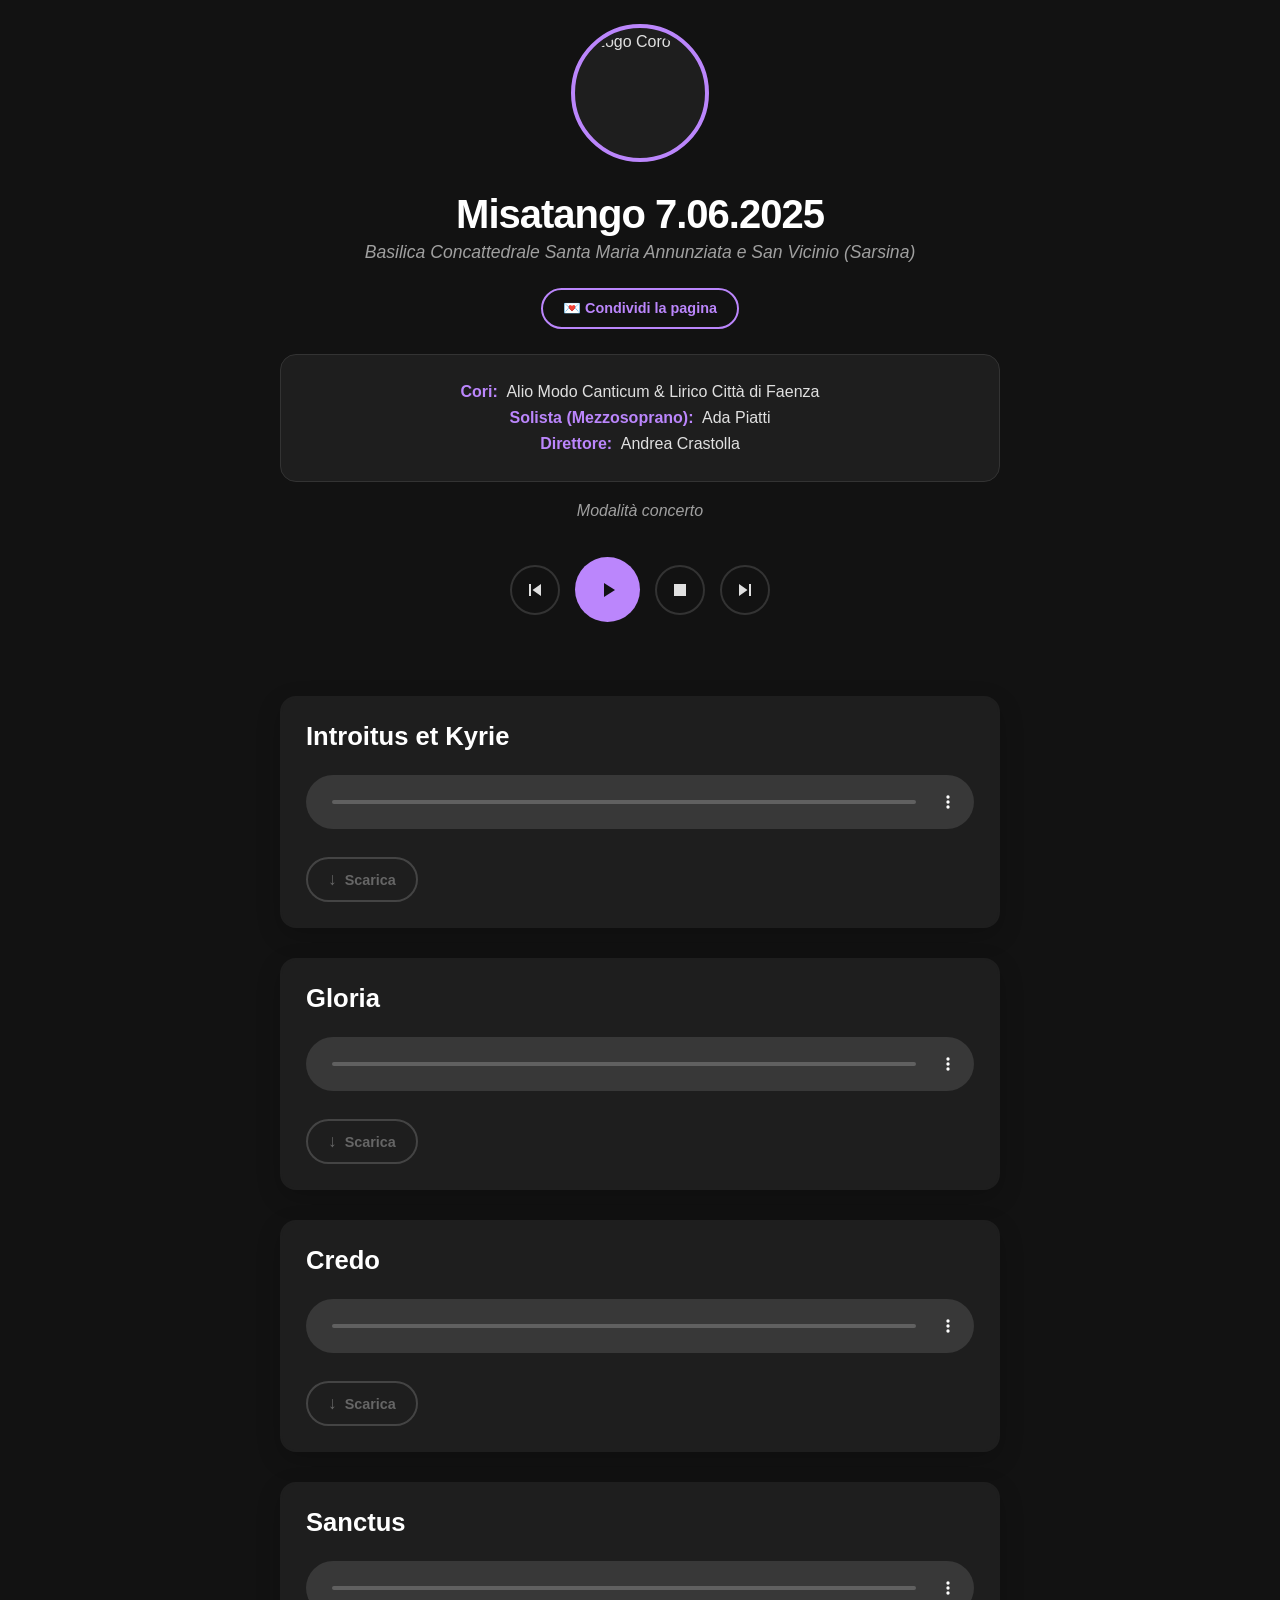
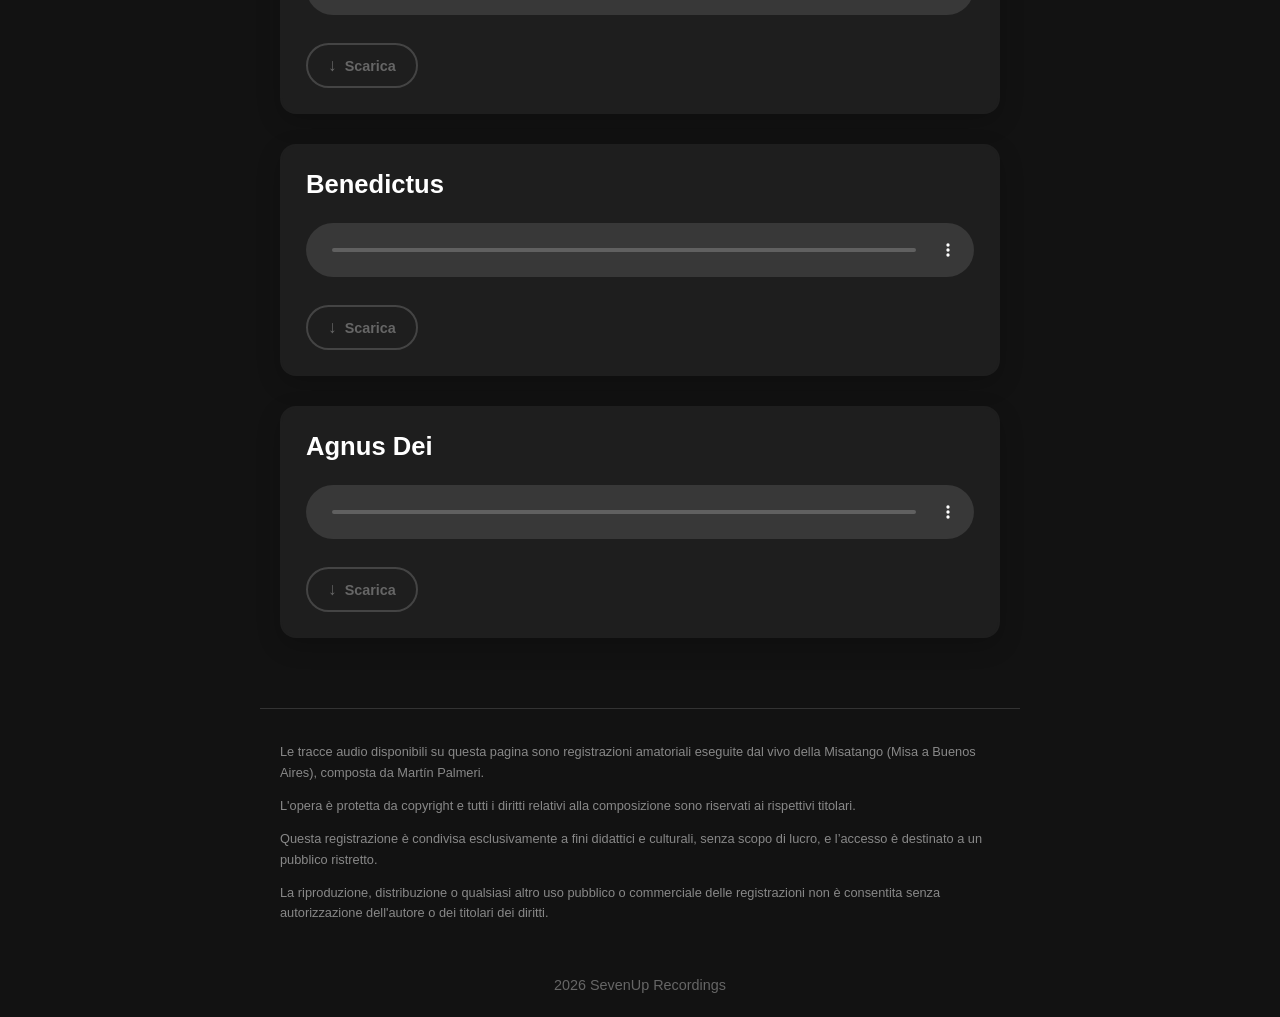
==== index.html @ d0f2bb81 "Update index.html" ====
<!DOCTYPE html>
<html lang="it">
<head>
    <meta charset="UTF-8">
    <meta name="viewport" content="width=device-width, initial-scale=1.0">
    <title>Misatango - Alio Modo Canticum</title>

    <!-- LINK ALLA FAVICON -->
    <link rel="apple-touch-icon" sizes="180x180" href="/apple-touch-icon.png">
    <link rel="icon" type="image/png" sizes="32x32" href="/favicon-32x32.png">
    <link rel="icon" type="image/png" sizes="16x16" href="/favicon-16x16.png">
    <link rel="icon" type="image/x-icon" href="/favicon.ico">
    
    <style>
        :root {
            --background-color: #121212; --card-background: #1E1E1E; --accent-color: #BB86FC;
            --primary-text-color: #E0E0E0; --secondary-text-color: #A0A0A0; --border-color: #333333;
        }
        @import url('https://fonts.googleapis.com/css2?family=Inter:wght@400;500;700&display=swap');
        html { color-scheme: dark; scroll-behavior: smooth; }
        body {
            font-family: 'Inter', 'Segoe UI', sans-serif; background-color: var(--background-color);
            color: var(--primary-text-color); margin: 0; padding: 24px;
            display: flex; flex-direction: column; align-items: center;
        }
        .container { width: 100%; max-width: 720px; }
        
        .header-logo {
            display: block; margin: 0 auto 30px auto; width: 120px; height: 120px;
            border-radius: 50%; border: 4px solid var(--accent-color); padding: 5px;
            background-color: var(--card-background);
        }
        .main-title { color: #FFFFFF; text-align: center; font-size: 2.5em; margin-bottom: 5px; font-weight: 700; letter-spacing: -1px; }
        .concert-location { text-align: center; color: var(--secondary-text-color); margin-top: 0; margin-bottom: 25px; font-size: 1.1em; font-style: italic; }
        #share-playlist-btn {
            display: block; margin: 0 auto 25px auto; cursor: pointer; background-color: transparent;
            color: var(--accent-color); border: 2px solid var(--accent-color); padding: 10px 20px; border-radius: 50px;
            font-weight: 700; transition: all 0.3s ease; font-size: 0.9em;
        }
        #share-playlist-btn:hover { background-color: var(--accent-color); color: #121212; }

        .concert-info { text-align: center; margin-bottom: 20px; padding: 20px; background-color: var(--card-background); border-radius: 16px; border: 1px solid var(--border-color); }
        .concert-info p { margin: 8px 0; font-size: 1em; }
        .concert-info strong { font-weight: 700; color: var(--accent-color); margin-right: 5px; }

        .playlist-label { text-align: center; font-style: italic; color: var(--secondary-text-color); margin-top: 20px; margin-bottom: 5px; }
        #playlist-timer { text-align: center; font-family: 'Courier New', Courier, monospace; color: var(--secondary-text-color); margin-bottom: 15px; font-size: 0.9em; min-height: 1.2em; transition: opacity 0.3s; }
        .playlist-controls { display: flex; align-items: center; justify-content: center; gap: 15px; }
        .playlist-controls button {
            background-color: transparent; border: 2px solid var(--border-color); color: var(--primary-text-color);
            width: 50px; height: 50px; border-radius: 50%; display: flex; align-items: center; justify-content: center; 
            cursor: pointer; transition: all 0.2s ease;
        }
        .playlist-controls button svg { width: 24px; height: 24px; fill: currentColor; }
        .playlist-controls button:hover { border-color: var(--accent-color); color: var(--accent-color); }
        #playlist-play-pause { width: 65px; height: 65px; background-color: var(--accent-color); color: #121212; border: none; }
        #playlist-play-pause:hover { background-color: #A162F7; }
        #current-track-title { text-align: center; color: var(--accent-color); font-style: italic; margin-top: 15px; margin-bottom: 40px; min-height: 1.2em; transition: opacity 0.3s ease; }
        .brano { background-color: var(--card-background); border: 2px solid var(--card-background); border-radius: 16px; padding: 24px; margin-bottom: 30px; box-shadow: 0 8px 24px rgba(0, 0, 0, 0.2); transition: border-color 0.4s ease, box-shadow 0.4s ease; }
        .brano.is-playing { border-color: var(--accent-color); box-shadow: 0 0 25px rgba(187, 134, 252, 0.2); }
        .brano h2 { margin-top: 0; font-size: 1.6em; color: #FFFFFF; font-weight: 700; margin-bottom: 24px; }
        audio { width: 100%; margin-bottom: 24px; accent-color: var(--accent-color); }
        .brano-actions { display: flex; }
        .action-btn.disabled { display: inline-flex; align-items: center; justify-content: center; cursor: not-allowed; background-color: transparent; border: 2px solid #444; color: #666; padding: 10px 20px; border-radius: 50px; font-weight: 700; font-size: 0.9em; }
        .action-btn.disabled .icon { margin-right: 8px; font-size: 1.2em; }
        .disclaimer { text-align: left; padding: 20px; margin-top: 40px; border-top: 1px solid var(--border-color); color: #888; font-size: 0.8em; line-height: 1.6; }
        footer { text-align: center; margin-top: 20px; color: #666; font-size: 0.9em; }
    </style>
</head>
<body>
    <div class="container">
        <img src="https://raw.githubusercontent.com/SevenUp88/Alio-Modo-Canticum/main/sevenup3.png" alt="Logo Coro" class="header-logo">
        <h1 class="main-title">Misatango 7.06.2025</h1>
        <p class="concert-location">Basilica Concattedrale Santa Maria Annunziata e San Vicinio (Sarsina)</p>
        <button id="share-playlist-btn">💌 Condividi la pagina</button>

        <div class="concert-info">
            <p><strong>Cori:</strong> Alio Modo Canticum & Lirico Città di Faenza</p>
            <p><strong>Solista (Mezzosoprano):</strong> Ada Piatti</p>
            <p><strong>Direttore:</strong> Andrea Crastolla</p>
        </div>

        <p class="playlist-label">Modalità concerto</p>
        <div id="playlist-timer"> </div>
        <div class="playlist-controls">
            <button id="playlist-prev" title="Brano Precedente"><svg viewBox="0 0 24 24"><path d="M6 6h2v12H6zm3.5 6l8.5 6V6z"></path></svg></button>
            <button id="playlist-play-pause" title="Avvia/Pausa Concerto">
                <svg class="icon-play" viewBox="0 0 24 24"><path d="M8 5v14l11-7z"></path></svg>
                <svg class="icon-pause" style="display:none;" viewBox="0 0 24 24"><path d="M6 19h4V5H6v14zm8-14v14h4V5h-4z"></path></svg>
            </button>
            <button id="playlist-stop" title="Ferma Concerto"><svg viewBox="0 0 24 24"><path d="M6 6h12v12H6z"></path></svg></button>
            <button id="playlist-next" title="Brano Successivo"><svg viewBox="0 0 24 24"><path d="M6 18l8.5-6L6 6v12zM16 6v12h2V6h-2z"></path></svg></button>
        </div>
        <p id="current-track-title"> </p>
        
        <!-- BRANI con preload="metadata" -->
        <div class="brano"><h2>Introitus et Kyrie</h2><audio controls controlsList="nodownload" preload="metadata" src="https://raw.githubusercontent.com/SevenUp88/Alio-Modo-Canticum/main/Concerti/2025/Misatango%20-%207.06.25/1.%20Introitus%20et%20Kyrie%20.mp3"></audio><div class="brano-actions"><button class="action-btn disabled"><span class="icon">↓</span> Scarica</button></div></div>
        <div class="brano"><h2>Gloria</h2><audio controls controlsList="nodownload" preload="metadata" src="https://raw.githubusercontent.com/SevenUp88/Alio-Modo-Canticum/main/Concerti/2025/Misatango%20-%207.06.25/2.%20Gloria%20.mp3"></audio><div class="brano-actions"><button class="action-btn disabled"><span class="icon">↓</span> Scarica</button></div></div>
        <div class="brano"><h2>Credo</h2><audio controls controlsList="nodownload" preload="metadata" src="https://raw.githubusercontent.com/SevenUp88/Alio-Modo-Canticum/main/Concerti/2025/Misatango%20-%207.06.25/3.%20Credo%20.mp3"></audio><div class="brano-actions"><button class="action-btn disabled"><span class="icon">↓</span> Scarica</button></div></div>
        <div class="brano"><h2>Sanctus</h2><audio controls controlsList="nodownload" preload="metadata" src="https://raw.githubusercontent.com/SevenUp88/Alio-Modo-Canticum/main/Concerti/2025/Misatango%20-%207.06.25/4.%20Sanctus%20.mp3"></audio><div class="brano-actions"><button class="action-btn disabled"><span class="icon">↓</span> Scarica</button></div></div>
        <div class="brano"><h2>Benedictus</h2><audio controls controlsList="nodownload" preload="metadata" src="https://raw.githubusercontent.com/SevenUp88/Alio-Modo-Canticum/main/Concerti/2025/Misatango%20-%207.06.25/5.%20Benedictus%20.mp3"></audio><div class="brano-actions"><button class="action-btn disabled"><span class="icon">↓</span> Scarica</button></div></div>
        <div class="brano"><h2>Agnus Dei</h2><audio controls controlsList="nodownload" preload="metadata" src="https://raw.githubusercontent.com/SevenUp88/Alio-Modo-Canticum/main/Concerti/2025/Misatango%20-%207.06.25/6.%20Agnus%20Dei%20.mp3"></audio><div class="brano-actions"><button class="action-btn disabled"><span class="icon">↓</span> Scarica</button></div></div>
    </div>
    
    <div class="container disclaimer">
        <p>Le tracce audio disponibili su questa pagina sono registrazioni amatoriali eseguite dal vivo della Misatango (Misa a Buenos Aires), composta da Martín Palmeri.</p>
        <p>L'opera è protetta da copyright e tutti i diritti relativi alla composizione sono riservati ai rispettivi titolari.</p>
        <p>Questa registrazione è condivisa esclusivamente a fini didattici e culturali, senza scopo di lucro, e l’accesso è destinato a un pubblico ristretto.</p>
        <p>La riproduzione, distribuzione o qualsiasi altro uso pubblico o commerciale delle registrazioni non è consentita senza autorizzazione dell'autore o dei titolari dei diritti.</p>
    </div>
    
    <footer id="footer-text"></footer>

    <script>
        document.addEventListener('DOMContentLoaded', () => {
            
            const audioPlayers = Array.from(document.querySelectorAll('audio'));
            const playPauseBtn = document.getElementById('playlist-play-pause');
            const iconPlay = playPauseBtn.querySelector('.icon-play');
            const iconPause = playPauseBtn.querySelector('.icon-pause');
            const stopBtn = document.getElementById('playlist-stop');
            const nextBtn = document.getElementById('playlist-next');
            const prevBtn = document.getElementById('playlist-prev');
            const currentTrackTitleEl = document.getElementById('current-track-title');
            const timerEl = document.getElementById('playlist-timer');

            let currentAudio = audioPlayers[0];
            let isConcertMode = false;
            const SAVED_VOLUME_KEY = 'SevernUpPlayerVolume';
            
            // LA REGOLA FERREA: UN SOLO AUDIO ALLA VOLTA
            document.addEventListener('play', (event) => {
                const playingAudio = event.target;
                audioPlayers.forEach(audio => { if (audio !== playingAudio) { audio.pause(); }});
                
                // Aggiorna lo stato corrente
                currentAudio = playingAudio;
                
                // Disattiva la modalità concerto se l'utente clicca manualmente un player
                if (!playerIsPlayingInConcertMode(currentAudio)) {
                    isConcertMode = false;
                }
                updateUI();
                updateMediaSession();
            }, true);
            
            // FUNZIONI DI SUPPORTO
            function formatTime(seconds) {
                const min = Math.floor(seconds / 60); const sec = Math.floor(seconds % 60);
                return `${min}:${sec.toString().padStart(2, '0')}`;
            }

            function playTrack(index) {
                if (index < 0) { index = audioPlayers.length - 1; }
                if (index >= audioPlayers.length) { index = 0; }
                
                const trackToPlay = audioPlayers[index];
                trackToPlay.closest('.brano').classList.add('concert-mode-active');
                trackToPlay.play();
            }

            function updateUI() {
                const isPlaying = currentAudio && !currentAudio.paused;
                iconPlay.style.display = isPlaying ? 'none' : 'block';
                iconPause.style.display = isPlaying ? 'block' : 'none';
                
                document.querySelectorAll('.brano.is-playing').forEach(el => el.classList.remove('is-playing'));
                if (isPlaying) { currentAudio.closest('.brano').classList.add('is-playing'); }
                
                if (isPlaying && isConcertMode) {
                    currentTrackTitleEl.textContent = currentAudio.closest('.brano').querySelector('h2').textContent;
                    timerEl.style.display = 'block';
                } else {
                    currentTrackTitleEl.innerHTML = ' ';
                    timerEl.style.display = 'none';
                }
            }
            
            function stopHard() {
                isConcertMode = false;
                audioPlayers.forEach(p => { p.pause(); p.currentTime = 0; });
                updateUI();
            }

            function playerIsPlayingInConcertMode(player) {
                return player.closest('.brano').classList.contains('concert-mode-active');
            }
            
            // GESTIONE CONTROLLI PRINCIPALI
            playPauseBtn.addEventListener('click', () => {
                if (currentAudio.paused) {
                    // Se avvio da fermo, parto sempre dal primo brano in modalità concerto
                    if(!isConcertMode) currentAudio = audioPlayers[0];
                    isConcertMode = true;
                    playTrack(audioPlayers.indexOf(currentAudio));
                } else {
                    isConcertMode = false;
                    currentAudio.pause();
                }
            });
            stopBtn.addEventListener('click', stopHard);
            nextBtn.addEventListener('click', () => { changeTrack(1); });
            prevBtn.addEventListener('click', () => { changeTrack(-1); });

            function changeTrack(direction){
                 isConcertMode = true;
                 const currentIndex = audioPlayers.indexOf(currentAudio);
                 playTrack(currentIndex + direction);
            }

            // GESTIONE PLAYER INDIVIDUALI E OTTIMIZZAZIONI
            audioPlayers.forEach(player => {
                player.addEventListener('pause', updateUI);
                player.addEventListener('ended', () => { if (isConcertMode) { changeTrack(1); } else { updateUI(); }});
                player.addEventListener('timeupdate', () => { if(isConcertMode && currentAudio === player){ const duration = isNaN(player.duration) ? 0 : player.duration; timerEl.textContent = `${formatTime(player.currentTime)} / ${formatTime(duration)}`; }});
                player.addEventListener('volumechange', () => { localStorage.setItem(SAVED_VOLUME_KEY, player.volume); });
            });
            
            const savedVolume = localStorage.getItem(SAVED_VOLUME_KEY);
            if (savedVolume !== null) { audioPlayers.forEach(p => p.volume = savedVolume); }

            // GESTIONE BACKGROUND PLAY E NOTIFICHE
            function updateMediaSession() {
                if ('mediaSession' in navigator) {
                    const branoDiv = currentAudio.closest('.brano');
                    const title = branoDiv.querySelector('h2').textContent;
                    navigator.mediaSession.metadata = new MediaMetadata({
                        title: title, artist: 'Alio Modo Canticum & Coro Lirico Città di Faenza',
                        album: 'Misatango', artwork: [{ src: document.querySelector('.header-logo').src }]
                    });
                    navigator.mediaSession.setActionHandler('play', () => playPauseBtn.click());
                    navigator.mediaSession.setActionHandler('pause', () => playPauseBtn.click());
                    navigator.mediaSession.setActionHandler('stop', () => stopBtn.click());
                    navigator.mediaSession.setActionHandler('previoustrack', () => prevBtn.click());
                    navigator.mediaSession.setActionHandler('nexttrack', () => nextBtn.click());
                }
            }

            // UTILITIES FINALI
            document.getElementById('footer-text').innerHTML = ` ${new Date().getFullYear()} SevenUp Recordings`;
            document.querySelectorAll('.action-btn.disabled').forEach(b => { b.addEventListener('click', e => { e.preventDefault(); alert('Il download è momentaneamente disabilitato.'); }); });
            document.getElementById('share-playlist-btn').addEventListener('click', () => {
                 const shareData = { title: 'Archivio Brani: Misatango', url: window.location.href };
                if (navigator.share) navigator.share(shareData); else navigator.clipboard.writeText(shareData.url).then(() => alert('Link copiato!'));
            });
        });
    </script>
</body>
</html>
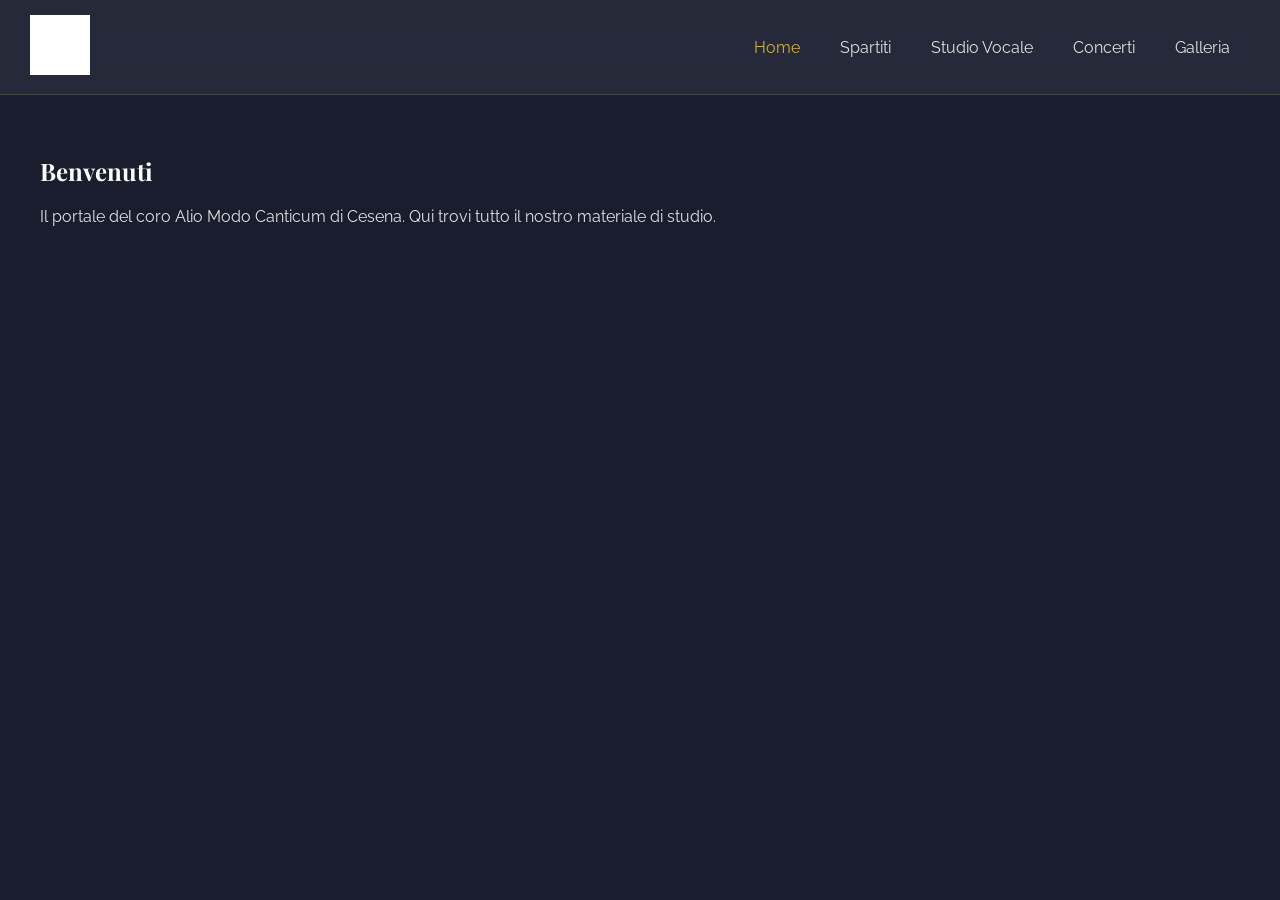
==== commit 4317f9b4: "Add files via upload" ====
--- a/index.html
+++ b/index.html
@@ -3,247 +3,93 @@
 <head>
     <meta charset="UTF-8">
     <meta name="viewport" content="width=device-width, initial-scale=1.0">
-    <title>Misatango - Alio Modo Canticum</title>
-
-    <!-- LINK ALLA FAVICON -->
-    <link rel="apple-touch-icon" sizes="180x180" href="/apple-touch-icon.png">
-    <link rel="icon" type="image/png" sizes="32x32" href="/favicon-32x32.png">
-    <link rel="icon" type="image/png" sizes="16x16" href="/favicon-16x16.png">
-    <link rel="icon" type="image/x-icon" href="/favicon.ico">
-    
-    <style>
-        :root {
-            --background-color: #121212; --card-background: #1E1E1E; --accent-color: #BB86FC;
-            --primary-text-color: #E0E0E0; --secondary-text-color: #A0A0A0; --border-color: #333333;
-        }
-        @import url('https://fonts.googleapis.com/css2?family=Inter:wght@400;500;700&display=swap');
-        html { color-scheme: dark; scroll-behavior: smooth; }
-        body {
-            font-family: 'Inter', 'Segoe UI', sans-serif; background-color: var(--background-color);
-            color: var(--primary-text-color); margin: 0; padding: 24px;
-            display: flex; flex-direction: column; align-items: center;
-        }
-        .container { width: 100%; max-width: 720px; }
-        
-        .header-logo {
-            display: block; margin: 0 auto 30px auto; width: 120px; height: 120px;
-            border-radius: 50%; border: 4px solid var(--accent-color); padding: 5px;
-            background-color: var(--card-background);
-        }
-        .main-title { color: #FFFFFF; text-align: center; font-size: 2.5em; margin-bottom: 5px; font-weight: 700; letter-spacing: -1px; }
-        .concert-location { text-align: center; color: var(--secondary-text-color); margin-top: 0; margin-bottom: 25px; font-size: 1.1em; font-style: italic; }
-        #share-playlist-btn {
-            display: block; margin: 0 auto 25px auto; cursor: pointer; background-color: transparent;
-            color: var(--accent-color); border: 2px solid var(--accent-color); padding: 10px 20px; border-radius: 50px;
-            font-weight: 700; transition: all 0.3s ease; font-size: 0.9em;
-        }
-        #share-playlist-btn:hover { background-color: var(--accent-color); color: #121212; }
-
-        .concert-info { text-align: center; margin-bottom: 20px; padding: 20px; background-color: var(--card-background); border-radius: 16px; border: 1px solid var(--border-color); }
-        .concert-info p { margin: 8px 0; font-size: 1em; }
-        .concert-info strong { font-weight: 700; color: var(--accent-color); margin-right: 5px; }
-
-        .playlist-label { text-align: center; font-style: italic; color: var(--secondary-text-color); margin-top: 20px; margin-bottom: 5px; }
-        #playlist-timer { text-align: center; font-family: 'Courier New', Courier, monospace; color: var(--secondary-text-color); margin-bottom: 15px; font-size: 0.9em; min-height: 1.2em; transition: opacity 0.3s; }
-        .playlist-controls { display: flex; align-items: center; justify-content: center; gap: 15px; }
-        .playlist-controls button {
-            background-color: transparent; border: 2px solid var(--border-color); color: var(--primary-text-color);
-            width: 50px; height: 50px; border-radius: 50%; display: flex; align-items: center; justify-content: center; 
-            cursor: pointer; transition: all 0.2s ease;
-        }
-        .playlist-controls button svg { width: 24px; height: 24px; fill: currentColor; }
-        .playlist-controls button:hover { border-color: var(--accent-color); color: var(--accent-color); }
-        #playlist-play-pause { width: 65px; height: 65px; background-color: var(--accent-color); color: #121212; border: none; }
-        #playlist-play-pause:hover { background-color: #A162F7; }
-        #current-track-title { text-align: center; color: var(--accent-color); font-style: italic; margin-top: 15px; margin-bottom: 40px; min-height: 1.2em; transition: opacity 0.3s ease; }
-        .brano { background-color: var(--card-background); border: 2px solid var(--card-background); border-radius: 16px; padding: 24px; margin-bottom: 30px; box-shadow: 0 8px 24px rgba(0, 0, 0, 0.2); transition: border-color 0.4s ease, box-shadow 0.4s ease; }
-        .brano.is-playing { border-color: var(--accent-color); box-shadow: 0 0 25px rgba(187, 134, 252, 0.2); }
-        .brano h2 { margin-top: 0; font-size: 1.6em; color: #FFFFFF; font-weight: 700; margin-bottom: 24px; }
-        audio { width: 100%; margin-bottom: 24px; accent-color: var(--accent-color); }
-        .brano-actions { display: flex; }
-        .action-btn.disabled { display: inline-flex; align-items: center; justify-content: center; cursor: not-allowed; background-color: transparent; border: 2px solid #444; color: #666; padding: 10px 20px; border-radius: 50px; font-weight: 700; font-size: 0.9em; }
-        .action-btn.disabled .icon { margin-right: 8px; font-size: 1.2em; }
-        .disclaimer { text-align: left; padding: 20px; margin-top: 40px; border-top: 1px solid var(--border-color); color: #888; font-size: 0.8em; line-height: 1.6; }
-        footer { text-align: center; margin-top: 20px; color: #666; font-size: 0.9em; }
-    </style>
+    <title>Alio Modo Canticum</title>
+    <link rel="preconnect" href="https://fonts.googleapis.com">
+    <link rel="preconnect" href="https://fonts.gstatic.com" crossorigin>
+    <link href="https://fonts.googleapis.com/css2?family=Playfair+Display:wght@400;700&family=Raleway:wght@300;400&display=swap" rel="stylesheet">
+    <link rel="stylesheet" href="https://cdnjs.cloudflare.com/ajax/libs/font-awesome/6.5.2/css/all.min.css">
+    <link rel="stylesheet" href="style.css">
 </head>
 <body>
-    <div class="container">
-        <img src="https://raw.githubusercontent.com/SevenUp88/Alio-Modo-Canticum/main/sevenup3.png" alt="Logo Coro" class="header-logo">
-        <h1 class="main-title">Misatango 7.06.2025</h1>
-        <p class="concert-location">Basilica Concattedrale Santa Maria Annunziata e San Vicinio (Sarsina)</p>
-        <button id="share-playlist-btn">💌 Condividi la pagina</button>
 
-        <div class="concert-info">
-            <p><strong>Cori:</strong> Alio Modo Canticum & Lirico Città di Faenza</p>
-            <p><strong>Solista (Mezzosoprano):</strong> Ada Piatti</p>
-            <p><strong>Direttore:</strong> Andrea Crastolla</p>
+    <header>
+        <div class="logo-container">
+            <!-- Assicurati che il percorso sia corretto dalla posizione del tuo html -->
+            <img src="../img/aliomodo.png" alt="Logo Alio Modo Canticum">
         </div>
+        <nav>
+            <ul>
+                <li><a href="#home" class="nav-link active">Home</a></li>
+                <li><a href="#spartiti" class="nav-link">Spartiti</a></li>
+                <!-- NUOVA NAVIGAZIONE -->
+                <li><a href="#studio" class="nav-link">Studio Vocale</a></li>
+                <li><a href="#concerti" class="nav-link">Concerti</a></li>
+                <li><a href="#galleria" class="nav-link">Galleria</a></li>
+            </ul>
+        </nav>
+    </header>
 
-        <p class="playlist-label">Modalità concerto</p>
-        <div id="playlist-timer"> </div>
-        <div class="playlist-controls">
-            <button id="playlist-prev" title="Brano Precedente"><svg viewBox="0 0 24 24"><path d="M6 6h2v12H6zm3.5 6l8.5 6V6z"></path></svg></button>
-            <button id="playlist-play-pause" title="Avvia/Pausa Concerto">
-                <svg class="icon-play" viewBox="0 0 24 24"><path d="M8 5v14l11-7z"></path></svg>
-                <svg class="icon-pause" style="display:none;" viewBox="0 0 24 24"><path d="M6 19h4V5H6v14zm8-14v14h4V5h-4z"></path></svg>
-            </button>
-            <button id="playlist-stop" title="Ferma Concerto"><svg viewBox="0 0 24 24"><path d="M6 6h12v12H6z"></path></svg></button>
-            <button id="playlist-next" title="Brano Successivo"><svg viewBox="0 0 24 24"><path d="M6 18l8.5-6L6 6v12zM16 6v12h2V6h-2z"></path></svg></button>
-        </div>
-        <p id="current-track-title"> </p>
+    <main>
+        <!-- SEZIONE HOME (invariata) -->
+        <section id="home" class="page active">
+            <h1>Benvenuti</h1>
+            <p>Il portale del coro Alio Modo Canticum di Cesena. Qui trovi tutto il nostro materiale di studio.</p>
+        </section>
+
+        <!-- SEZIONE SPARTITI (invariata) -->
+        <section id="spartiti" class="page">
+            <h2>Repertorio e Spartiti</h2>
+            <ul id="spartiti-list"></ul>
+        </section>
+
+        <!-- NUOVA SEZIONE STUDIO VOCALE -->
+        <section id="studio" class="page">
+            <h2>Audio per lo Studio</h2>
+            <div class="search-container">
+                <input type="text" id="search-bar" placeholder="Cerca per titolo o autore...">
+            </div>
+            <div id="studio-player" class="audio-player">
+                <!-- Player unificato per l'ascolto dei brani di studio -->
+            </div>
+            <div id="studio-list">
+                <!-- Lista dei brani di studio generata da JS -->
+            </div>
+        </section>
         
-        <!-- BRANI con preload="metadata" -->
-        <div class="brano"><h2>Introitus et Kyrie</h2><audio controls controlsList="nodownload" preload="metadata" src="https://raw.githubusercontent.com/SevenUp88/Alio-Modo-Canticum/main/Concerti/2025/Misatango%20-%207.06.25/1.%20Introitus%20et%20Kyrie%20.mp3"></audio><div class="brano-actions"><button class="action-btn disabled"><span class="icon">↓</span> Scarica</button></div></div>
-        <div class="brano"><h2>Gloria</h2><audio controls controlsList="nodownload" preload="metadata" src="https://raw.githubusercontent.com/SevenUp88/Alio-Modo-Canticum/main/Concerti/2025/Misatango%20-%207.06.25/2.%20Gloria%20.mp3"></audio><div class="brano-actions"><button class="action-btn disabled"><span class="icon">↓</span> Scarica</button></div></div>
-        <div class="brano"><h2>Credo</h2><audio controls controlsList="nodownload" preload="metadata" src="https://raw.githubusercontent.com/SevenUp88/Alio-Modo-Canticum/main/Concerti/2025/Misatango%20-%207.06.25/3.%20Credo%20.mp3"></audio><div class="brano-actions"><button class="action-btn disabled"><span class="icon">↓</span> Scarica</button></div></div>
-        <div class="brano"><h2>Sanctus</h2><audio controls controlsList="nodownload" preload="metadata" src="https://raw.githubusercontent.com/SevenUp88/Alio-Modo-Canticum/main/Concerti/2025/Misatango%20-%207.06.25/4.%20Sanctus%20.mp3"></audio><div class="brano-actions"><button class="action-btn disabled"><span class="icon">↓</span> Scarica</button></div></div>
-        <div class="brano"><h2>Benedictus</h2><audio controls controlsList="nodownload" preload="metadata" src="https://raw.githubusercontent.com/SevenUp88/Alio-Modo-Canticum/main/Concerti/2025/Misatango%20-%207.06.25/5.%20Benedictus%20.mp3"></audio><div class="brano-actions"><button class="action-btn disabled"><span class="icon">↓</span> Scarica</button></div></div>
-        <div class="brano"><h2>Agnus Dei</h2><audio controls controlsList="nodownload" preload="metadata" src="https://raw.githubusercontent.com/SevenUp88/Alio-Modo-Canticum/main/Concerti/2025/Misatango%20-%207.06.25/6.%20Agnus%20Dei%20.mp3"></audio><div class="brano-actions"><button class="action-btn disabled"><span class="icon">↓</span> Scarica</button></div></div>
+        <!-- NUOVA SEZIONE CONCERTI -->
+        <section id="concerti" class="page">
+            <h2>Registrazioni Concerti</h2>
+             <div class="audio-player">
+                <div class="track-info">
+                    <p id="track-title-concerti">Seleziona un brano dalla lista</p>
+                    <div class="progress-container" id="progress-container-concerti">
+                        <div class="progress-bar" id="progress-bar-concerti"></div>
+                    </div>
+                </div>
+                <div class="controls">
+                    <button id="prev-btn-concerti"><i class="fas fa-backward-step"></i></button>
+                    <button id="play-btn-concerti"><i class="fas fa-play"></i></button>
+                    <button id="next-btn-concerti"><i class="fas fa-forward-step"></i></button>
+                </div>
+            </div>
+            <ul id="playlist-concerti">
+                <!-- Playlist dei concerti generata da JS -->
+            </ul>
+        </section>
+
+        <!-- SEZIONE GALLERIA (invariata) -->
+        <section id="galleria" class="page">
+            <h2>Galleria dei Concerti</h2>
+            <div id="photo-grid"></div>
+        </section>
+    </main>
+
+    <!-- Modal (invariato) -->
+    <div id="modal" class="modal">
+        <span class="close-button">&times;</span>
+        <img class="modal-content" id="modal-img">
     </div>
-    
-    <div class="container disclaimer">
-        <p>Le tracce audio disponibili su questa pagina sono registrazioni amatoriali eseguite dal vivo della Misatango (Misa a Buenos Aires), composta da Martín Palmeri.</p>
-        <p>L'opera è protetta da copyright e tutti i diritti relativi alla composizione sono riservati ai rispettivi titolari.</p>
-        <p>Questa registrazione è condivisa esclusivamente a fini didattici e culturali, senza scopo di lucro, e l’accesso è destinato a un pubblico ristretto.</p>
-        <p>La riproduzione, distribuzione o qualsiasi altro uso pubblico o commerciale delle registrazioni non è consentita senza autorizzazione dell'autore o dei titolari dei diritti.</p>
-    </div>
-    
-    <footer id="footer-text"></footer>
 
-    <script>
-        document.addEventListener('DOMContentLoaded', () => {
-            
-            const audioPlayers = Array.from(document.querySelectorAll('audio'));
-            const playPauseBtn = document.getElementById('playlist-play-pause');
-            const iconPlay = playPauseBtn.querySelector('.icon-play');
-            const iconPause = playPauseBtn.querySelector('.icon-pause');
-            const stopBtn = document.getElementById('playlist-stop');
-            const nextBtn = document.getElementById('playlist-next');
-            const prevBtn = document.getElementById('playlist-prev');
-            const currentTrackTitleEl = document.getElementById('current-track-title');
-            const timerEl = document.getElementById('playlist-timer');
-
-            let currentAudio = audioPlayers[0];
-            let isConcertMode = false;
-            const SAVED_VOLUME_KEY = 'SevernUpPlayerVolume';
-            
-            // LA REGOLA FERREA: UN SOLO AUDIO ALLA VOLTA
-            document.addEventListener('play', (event) => {
-                const playingAudio = event.target;
-                audioPlayers.forEach(audio => { if (audio !== playingAudio) { audio.pause(); }});
-                
-                // Aggiorna lo stato corrente
-                currentAudio = playingAudio;
-                
-                // Disattiva la modalità concerto se l'utente clicca manualmente un player
-                if (!playerIsPlayingInConcertMode(currentAudio)) {
-                    isConcertMode = false;
-                }
-                updateUI();
-                updateMediaSession();
-            }, true);
-            
-            // FUNZIONI DI SUPPORTO
-            function formatTime(seconds) {
-                const min = Math.floor(seconds / 60); const sec = Math.floor(seconds % 60);
-                return `${min}:${sec.toString().padStart(2, '0')}`;
-            }
-
-            function playTrack(index) {
-                if (index < 0) { index = audioPlayers.length - 1; }
-                if (index >= audioPlayers.length) { index = 0; }
-                
-                const trackToPlay = audioPlayers[index];
-                trackToPlay.closest('.brano').classList.add('concert-mode-active');
-                trackToPlay.play();
-            }
-
-            function updateUI() {
-                const isPlaying = currentAudio && !currentAudio.paused;
-                iconPlay.style.display = isPlaying ? 'none' : 'block';
-                iconPause.style.display = isPlaying ? 'block' : 'none';
-                
-                document.querySelectorAll('.brano.is-playing').forEach(el => el.classList.remove('is-playing'));
-                if (isPlaying) { currentAudio.closest('.brano').classList.add('is-playing'); }
-                
-                if (isPlaying && isConcertMode) {
-                    currentTrackTitleEl.textContent = currentAudio.closest('.brano').querySelector('h2').textContent;
-                    timerEl.style.display = 'block';
-                } else {
-                    currentTrackTitleEl.innerHTML = ' ';
-                    timerEl.style.display = 'none';
-                }
-            }
-            
-            function stopHard() {
-                isConcertMode = false;
-                audioPlayers.forEach(p => { p.pause(); p.currentTime = 0; });
-                updateUI();
-            }
-
-            function playerIsPlayingInConcertMode(player) {
-                return player.closest('.brano').classList.contains('concert-mode-active');
-            }
-            
-            // GESTIONE CONTROLLI PRINCIPALI
-            playPauseBtn.addEventListener('click', () => {
-                if (currentAudio.paused) {
-                    // Se avvio da fermo, parto sempre dal primo brano in modalità concerto
-                    if(!isConcertMode) currentAudio = audioPlayers[0];
-                    isConcertMode = true;
-                    playTrack(audioPlayers.indexOf(currentAudio));
-                } else {
-                    isConcertMode = false;
-                    currentAudio.pause();
-                }
-            });
-            stopBtn.addEventListener('click', stopHard);
-            nextBtn.addEventListener('click', () => { changeTrack(1); });
-            prevBtn.addEventListener('click', () => { changeTrack(-1); });
-
-            function changeTrack(direction){
-                 isConcertMode = true;
-                 const currentIndex = audioPlayers.indexOf(currentAudio);
-                 playTrack(currentIndex + direction);
-            }
-
-            // GESTIONE PLAYER INDIVIDUALI E OTTIMIZZAZIONI
-            audioPlayers.forEach(player => {
-                player.addEventListener('pause', updateUI);
-                player.addEventListener('ended', () => { if (isConcertMode) { changeTrack(1); } else { updateUI(); }});
-                player.addEventListener('timeupdate', () => { if(isConcertMode && currentAudio === player){ const duration = isNaN(player.duration) ? 0 : player.duration; timerEl.textContent = `${formatTime(player.currentTime)} / ${formatTime(duration)}`; }});
-                player.addEventListener('volumechange', () => { localStorage.setItem(SAVED_VOLUME_KEY, player.volume); });
-            });
-            
-            const savedVolume = localStorage.getItem(SAVED_VOLUME_KEY);
-            if (savedVolume !== null) { audioPlayers.forEach(p => p.volume = savedVolume); }
-
-            // GESTIONE BACKGROUND PLAY E NOTIFICHE
-            function updateMediaSession() {
-                if ('mediaSession' in navigator) {
-                    const branoDiv = currentAudio.closest('.brano');
-                    const title = branoDiv.querySelector('h2').textContent;
-                    navigator.mediaSession.metadata = new MediaMetadata({
-                        title: title, artist: 'Alio Modo Canticum & Coro Lirico Città di Faenza',
-                        album: 'Misatango', artwork: [{ src: document.querySelector('.header-logo').src }]
-                    });
-                    navigator.mediaSession.setActionHandler('play', () => playPauseBtn.click());
-                    navigator.mediaSession.setActionHandler('pause', () => playPauseBtn.click());
-                    navigator.mediaSession.setActionHandler('stop', () => stopBtn.click());
-                    navigator.mediaSession.setActionHandler('previoustrack', () => prevBtn.click());
-                    navigator.mediaSession.setActionHandler('nexttrack', () => nextBtn.click());
-                }
-            }
-
-            // UTILITIES FINALI
-            document.getElementById('footer-text').innerHTML = ` ${new Date().getFullYear()} SevenUp Recordings`;
-            document.querySelectorAll('.action-btn.disabled').forEach(b => { b.addEventListener('click', e => { e.preventDefault(); alert('Il download è momentaneamente disabilitato.'); }); });
-            document.getElementById('share-playlist-btn').addEventListener('click', () => {
-                 const shareData = { title: 'Archivio Brani: Misatango', url: window.location.href };
-                if (navigator.share) navigator.share(shareData); else navigator.clipboard.writeText(shareData.url).then(() => alert('Link copiato!'));
-            });
-        });
-    </script>
+    <script src="script.js"></script>
 </body>
-</html>
+</html>
--- a/style.css
+++ b/style.css
@@ -0,0 +1,129 @@
+/* ---- NUOVO TEMA "DARK ELEGANCE" ---- */
+:root {
+    --bg-color: #1a1d2d; /* Blu notte profondo */
+    --surface-color: #2a2d3d; /* Un blu leggermente più chiaro per le "card" */
+    --text-color: #e2e2e2; /* Un bianco caldo per non affaticare la vista */
+    --primary-color: #d4af37; /* Oro antico/mostarda per gli accenti */
+    --dark-primary: #ffffff; /* Testo bianco puro per i titoli principali */
+    --font-headings: 'Playfair Display', serif;
+    --font-body: 'Raleway', sans-serif;
+}
+
+/* Stili Generali */
+body {
+    margin: 0;
+    font-family: var(--font-body);
+    background-color: var(--bg-color);
+    color: var(--text-color);
+    transition: background-color 0.3s;
+}
+
+header {
+    background-color: rgba(42, 45, 61, 0.8); /* Surface color con trasparenza */
+    backdrop-filter: blur(10px); /* Effetto vetro smerigliato */
+    border-bottom: 1px solid #444;
+    padding: 15px 30px;
+    display: flex;
+    justify-content: space-between;
+    align-items: center;
+    position: sticky; /* L'header rimane visibile scrollando */
+    top: 0;
+    z-index: 100;
+}
+
+.logo-container img {
+    height: 60px;
+    filter: brightness(0) invert(1); /* Rende il logo bianco per contrastare con lo sfondo scuro */
+}
+
+nav ul {
+    list-style: none; margin: 0; padding: 0; display: flex;
+}
+nav li a {
+    text-decoration: none;
+    color: var(--text-color);
+    font-size: 16px; font-weight: 400; padding: 10px 20px;
+    transition: color 0.3s ease;
+}
+nav li a:hover, nav li a.active { color: var(--primary-color); }
+
+main { padding: 40px; }
+.page { display: none; }
+.page.active { display: block; }
+
+h1, h2 { font-family: var(--font-headings); color: var(--dark-primary); }
+
+/* Sezione Spartiti */
+#spartiti-list { list-style: none; padding: 0; }
+#spartiti-list li {
+    background: var(--surface-color);
+    margin-bottom: 10px; padding: 15px; border-radius: 5px;
+    border-left: 3px solid var(--primary-color);
+    display: flex; justify-content: space-between; align-items: center;
+}
+#spartiti-list span { color: var(--text-color); font-weight: bold; }
+#spartiti-list .actions a {
+    text-decoration: none; padding: 8px 15px; background-color: var(--primary-color);
+    color: #1a1d2d; border-radius: 5px; margin-left: 10px; font-size: 14px; font-weight: bold;
+}
+
+/* Player Audio (Concerti) */
+.audio-player {
+    background-color: var(--surface-color);
+    padding: 20px; border-radius: 8px; max-width: 600px;
+    margin: 0 auto 30px auto;
+}
+.track-info p {
+    font-family: var(--font-headings); font-size: 18px; margin: 0 0 10px 0; color: #fff;
+}
+.progress-container { background: #444; height: 5px; border-radius: 5px; cursor: pointer; }
+.progress-bar { background: var(--primary-color); width: 0%; height: 100%; border-radius: 5px; }
+.controls { display: flex; justify-content: center; align-items: center; margin-top: 15px; }
+.controls button { background: none; border: none; font-size: 24px; margin: 0 15px; cursor: pointer; color: var(--text-color); }
+#playlist-concerti { list-style: none; padding: 0; max-width: 600px; margin: 0 auto; }
+#playlist-concerti li {
+    padding: 12px; cursor: pointer; transition: background-color 0.2s;
+    border-bottom: 1px solid #444;
+}
+#playlist-concerti li:hover, #playlist-concerti li.playing { background-color: rgba(212, 175, 55, 0.15); color: var(--primary-color); }
+
+/* Galleria */
+#photo-grid { display: grid; grid-template-columns: repeat(auto-fill, minmax(250px, 1fr)); gap: 15px; }
+.photo-item { cursor: pointer; overflow: hidden; border-radius: 8px; }
+.photo-item img { width: 100%; height: 100%; object-fit: cover; transition: transform 0.4s ease; }
+.photo-item:hover img { transform: scale(1.05); }
+
+/* Modal */
+.modal { display: none; position: fixed; z-index: 1000; left: 0; top: 0; width: 100%; height: 100%; background-color: rgba(0,0,0,0.85); justify-content: center; align-items: center; }
+.modal.active { display: flex; }
+.modal-content { max-width: 90%; max-height: 80%; }
+.close-button { position: absolute; top: 20px; right: 35px; color: #fff; font-size: 40px; font-weight: bold; cursor: pointer; }
+
+/* Stili Sezione Studio Vocale */
+.search-container { margin-bottom: 25px; }
+#search-bar {
+    width: 100%; max-width: 400px; padding: 10px 15px;
+    border: 1px solid #444; background-color: var(--surface-color);
+    color: var(--text-color); border-radius: 20px; font-size: 16px;
+    font-family: var(--font-body);
+}
+.studio-track {
+    background: var(--surface-color); padding: 15px 20px;
+    margin-bottom: 15px; border-radius: 8px;
+    border-left: 3px solid var(--primary-color);
+}
+.studio-track-title {
+    font-family: var(--font-headings); font-size: 20px;
+    margin: 0 0 10px 0; color: var(--dark-primary);
+}
+.studio-track-voices button {
+    font-family: var(--font-body); font-weight: bold; font-size: 14px; cursor: pointer;
+    border: 1px solid var(--primary-color); background-color: transparent;
+    color: var(--primary-color); padding: 8px 14px; border-radius: 5px;
+    margin-right: 8px; margin-top: 5px; transition: all 0.2s ease;
+}
+.studio-track-voices button:hover { background-color: var(--primary-color); color: var(--bg-color); }
+.studio-track-voices button.playing {
+    background-color: var(--primary-color); color: var(--bg-color);
+    box-shadow: 0 0 10px rgba(212, 175, 55, 0.5);
+}
